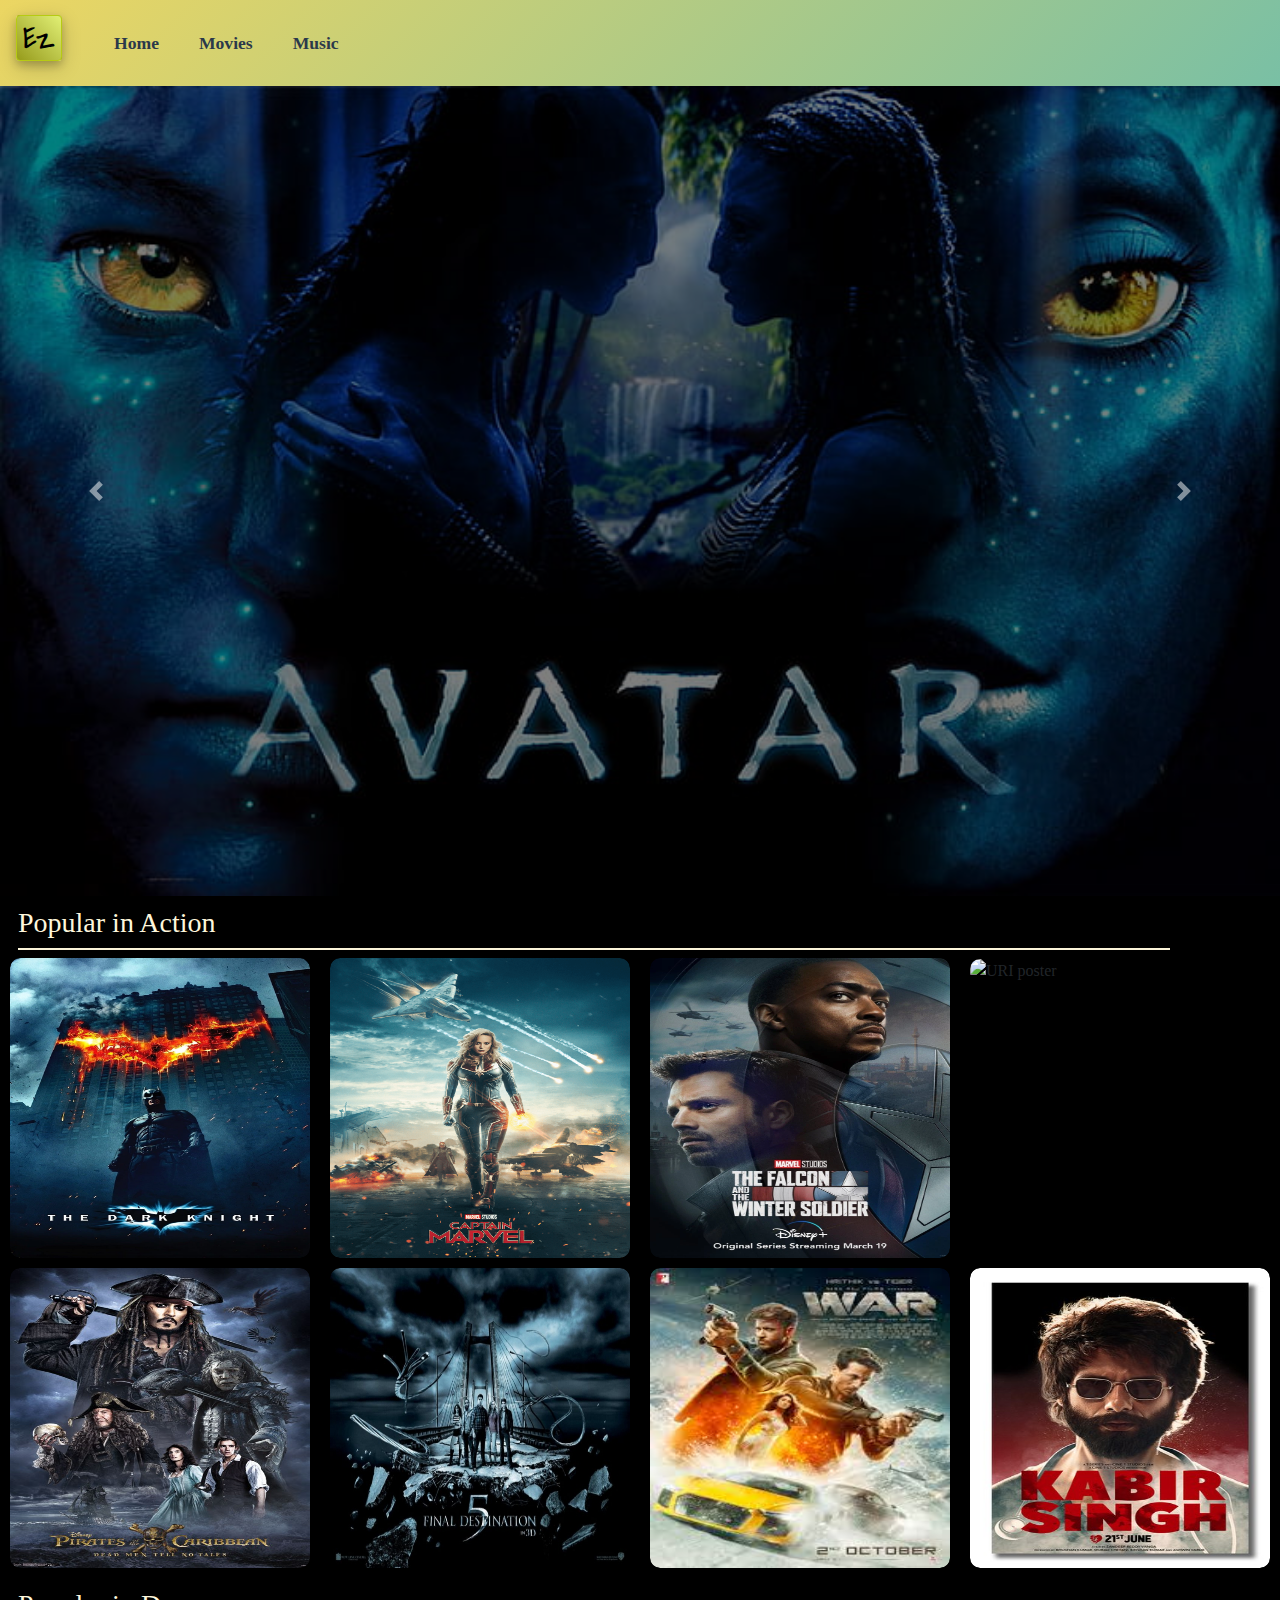
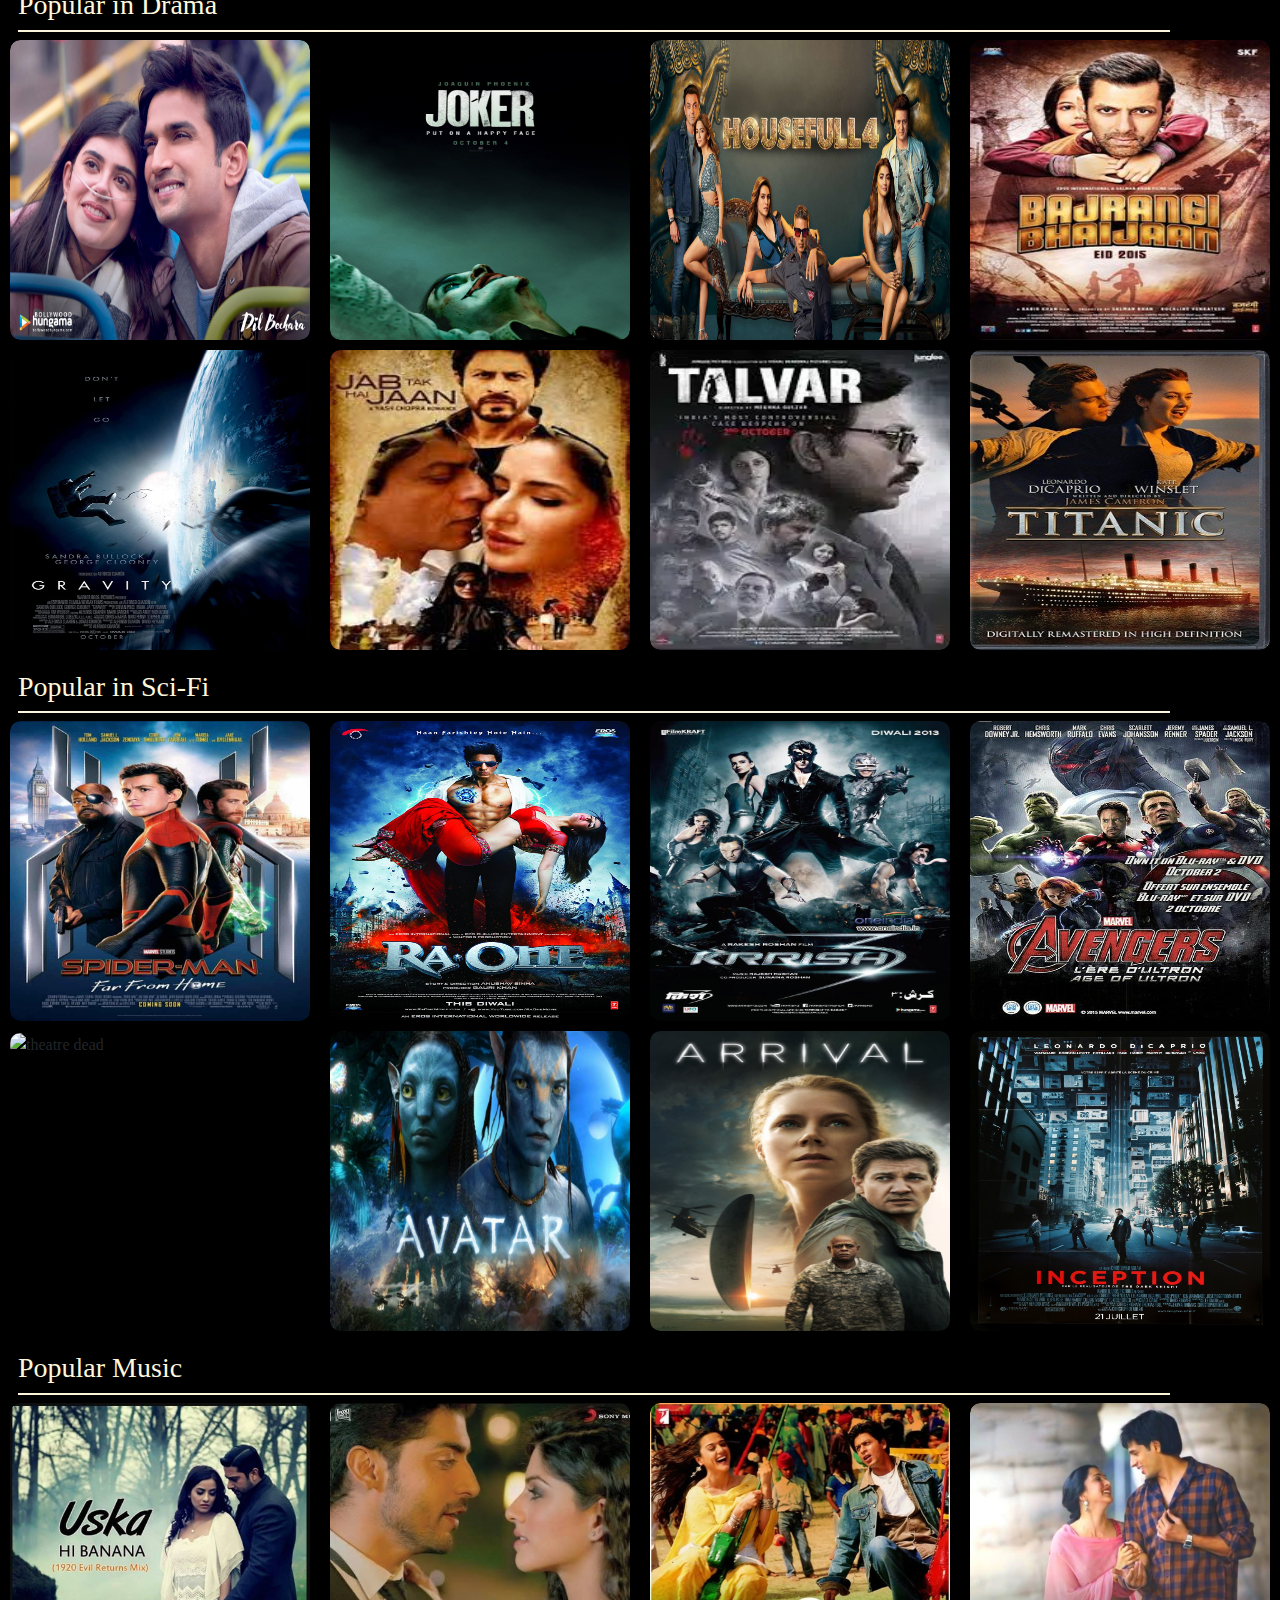
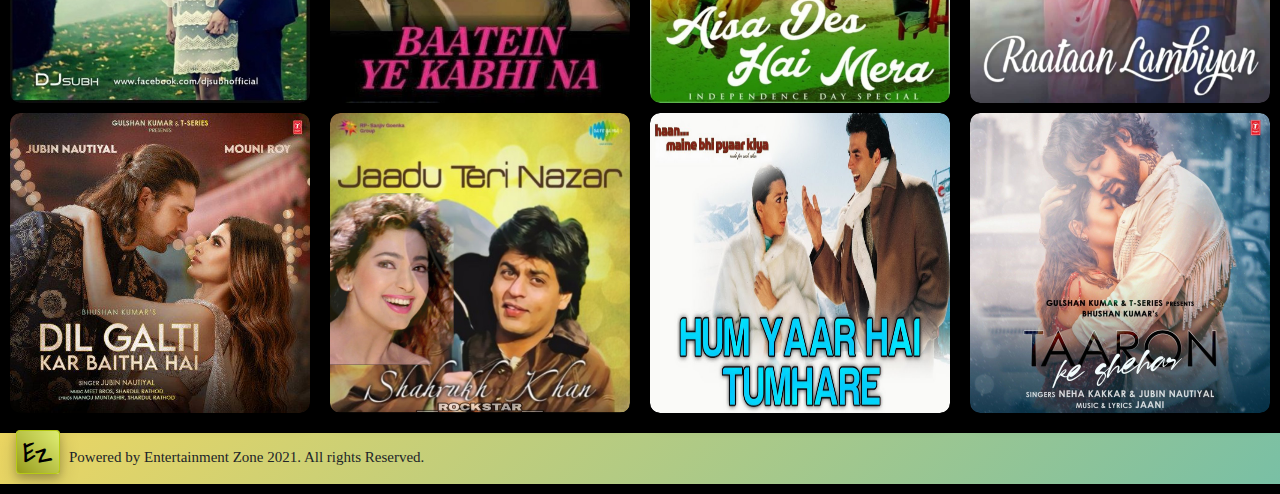
==== index.html @ 9bf0bef1 "movie-music-commit" ====
<!DOCTYPE html>
<html lang="en" dir="ltr">

<head>
  <meta charset="utf-8">
  <meta name="viewport" content="width=device-width, initial-scale=1.0">
  <meta http-equiv="Cache-control" content="public">
  <link rel="stylesheet" href="https://maxcdn.bootstrapcdn.com/bootstrap/4.0.0/css/bootstrap.min.css" integrity="sha384-Gn5384xqQ1aoWXA+058RXPxPg6fy4IWvTNh0E263XmFcJlSAwiGgFAW/dAiS6JXm" crossorigin="anonymous">
  <link rel="preconnect" href="https://fonts.googleapis.com">
  <link rel="preconnect" href="https://fonts.gstatic.com" crossorigin>
  <link href="https://fonts.googleapis.com/css2?family=Shadows+Into+Light&display=swap" rel="stylesheet">
  <link rel="stylesheet" href="css/index.css">

  <title>Entertainment Zone</title>
</head>

<body>
  <nav>
    <a href="index.html" class="logo"><span>Ez</span></a>
    <div class="navbar">
      <ul>
        <li><a href="index.html">Home</a></li>
        <li><a href="movie.html">Movies</a></li>
        <li><a href="music.html">Music</a></li>
      </ul>
    </div>
  </nav>

  <div class="top-section">
    <div id="carouselExampleControls" class="carousel slide" data-ride="carousel">
      <div class="carousel-inner">
        <div class="carousel-item active image">
          <img class="d-block w-100" src="images/avatar_poster.jpg" alt="Avatar Poster">
        </div>
        <div class="carousel-item image">
          <img class="d-block w-100" src="images/pirates_poster.jpg" alt="Pirates of the Caribbean">
        </div>
        <div class="carousel-item image">
          <img class="d-block w-100" src="images/taaron_poster.jpg" alt="taaron Ka Sheher">
        </div>
        <div class="carousel-item image">
          <img class="d-block w-100" src="images/jthj.jpg" alt="Jab Tak Hai Jaan">
        </div>
      </div>
      <a class="carousel-control-prev" href="#carouselExampleControls" role="button" data-slide="prev">
        <span class="carousel-control-prev-icon" aria-hidden="true"></span>
        <span class="sr-only">Previous</span>
      </a>
      <a class="carousel-control-next" href="#carouselExampleControls" role="button" data-slide="next">
        <span class="carousel-control-next-icon" aria-hidden="true"></span>
        <span class="sr-only">Next</span>
      </a>
    </div>

  </div>


  <section class="Movies-music-section">
    <div class="action-section">
      <h3>Popular in Action</h3>
      <div class="action">
        <div class="size"><img src="images/movies/bat-man.jpg" alt="Batman">
        </div>

        <div class="size"><img src="images/movies/captain-marvel.png" alt="captain marvel">
        </div>

        <div class="size"><img src="images/series/the-falcon.webp" alt="the falcon">
        </div>

        <div class="size"><img src="images/movies/uri.jpg" alt="URI poster">
        </div>

        <div class="size"><img src="images/movies/Pirates-of-the-Caribbean.jpg" alt="Pirates-of-the-Caribbean">
        </div>

        <div class="size"><img src="images/movies/Final_Destination_5.jpg" alt="Final_Destination_5">
        </div>

        <div class="size"><img src="images/movies/war.jpg" alt="War poster">
        </div>
        <div class="size"><img src="images/movies/kabir.jpg" alt="Kabir Singh">
        </div>
      </div>

    </div>

    <div class="drama-section">
      <h3>Popular in Drama</h3>
      <div class="drama">
        <div class="size"><img src="images/movies/Dil-Bechara.jpg" alt="dil bechara">
        </div>

        <div class="size"><img src="images/movies/JokerPoster.jpg" alt="joker">
        </div>

        <div class="size"><img src="images/movies/housefull.jpg" alt="Housefull 4 poster">
        </div>

        <div class="size"><img src="images/movies/bajrangi.jpg" alt="Bajrangi bhaijaan poster">
        </div>

        <div class="size allMovie"><img src="images/movies/gravity.jpg" alt="Gravity">
        </div>

        <div class="size"><img src="images/movies/jthj.jpg" alt="Jab tak hain jaan poster">
        </div>

        <div class="size"><img src="images/movies/talvaar.webp" alt="Talvaar poster">
        </div>

        <div class="size"><img src="images/movies/titanic.jpg" alt="Titanic poster">
        </div>
      </div>
    </div>


    <div class="science-section">
      <h3>Popular in Sci-Fi</h3>
      <div class="sci-fi">
        <div class="size"><img src="images/movies/spiderman.jpg" alt="Spiderman Poster">
        </div>

        <div class="size"><img src="images/movies/raone.jpg" alt="Ra-one Poster">
        </div>

        <div class="size"><img src="images/movies/krrish.jpg" alt="krrish 3 poster">
        </div>

        <div class="size"><img src="images/movies/ageofultron.jpg" alt="age of ultron poster">
        </div>

        <div class="size allMovie"><img src="images/movies/black.jpg" alt="theatre dead">
        </div>

        <div class="size"><img src="images/movies/avatar.jpg" alt="avatar Poster">
        </div>

        <div class="size"><img src="images/movies/arrival.jpg" alt="Arrival Poster">
        </div>

        <div class="size"><img src="images/movies/inception.jpg" alt="inception Poster">
        </div>


      </div>
    </div>

    <div class="music-section" id="arijitSingh">
      <h3>Popular Music</h3>
      <div class="songs">
        <div class="size">
          <img src="images/music/uskaHiBana.jpg" alt="uska hi bana song Poster">
        </div>

        <div class="size">
          <img src="images/music/baatein.jpg" alt="baatein_yeh_kabhi_na song Poster">
        </div>

        <div class="size">
          <img src="images/music/aisaDesh.webp" alt="Aisa Des Hai Mera song Poster">
        </div>

        <div class="size">
          <img src="images/music/Raatan-Lambiyan.jpg" alt="Raatan Lambiyan song Poster">
        </div>

        <div class="size">
          <img src="images/music/DilGalti.jpg" alt="dil galti kar betha song Poster">
        </div>

        <div class="size">
          <img src="images/music/jaduTeriNazar.jpg" alt="Jadu Teri Nazar song Poster">
        </div>

        <div class="size">
          <img src="images/music/humYaar.jpg" alt="Hum Yaar Hai song Poster">
        </div>

        <div class="size">
          <img src="images/music/taaronKaSheher.jpg" alt="Taaron Ke Shehar song Poster">
        </div>


      </div>
    </div>
  </section>


  <footer>
    <a href="index.html" class="logo"><span>Ez</span></a>
    <p>Powered by Entertainment Zone 2021. All rights Reserved.</p>
  </footer>
  <script src="https://cdnjs.cloudflare.com/ajax/libs/jquery/3.6.0/jquery.min.js" charset="utf-8"></script>
  <script src="https://maxcdn.bootstrapcdn.com/bootstrap/4.0.0/js/bootstrap.min.js" integrity="sha384-JZR6Spejh4U02d8jOt6vLEHfe/JQGiRRSQQxSfFWpi1MquVdAyjUar5+76PVCmYl" crossorigin="anonymous"></script>

</body>

</html>
---- css/index.css ----
* {
  margin: 0;
  padding: 0;
  box-sizing: border-box;
}

html {
  font-size: 100%;
}

body {
  font-family: 'Lobster', cursive;
  background: black;
}

/*///////////////////        navbar      //////////////////// */

nav {
  display: flex;
  justify-content: flex-start;
  background: linear-gradient(-45deg, #53B8BB, #ECD662, #53B8BB, #ECD662);
	background-size: 400% 400%;
	animation: gradient 15s ease infinite;
}

nav .logo {
  margin: 1.125rem 0 0 1rem;
  text-decoration: none;
  color: black;
}
nav a span {
  font-family: 'Shadows Into Light', cursive;
  font-weight: 900;
  padding: 0 .5rem 0 .375rem;
  border: .063rem solid #b7cb13;
  border-radius: .25rem;
  font-size: 1.725rem;
  background-image: linear-gradient(to right top, #969b1a, #a9b033, #bbc549, #ceda5f, #e1f074);
  box-shadow: 0 .25rem .5rem 0 rgba(0, 0, 0, 0.2), 0 .375rem 1.25rem 0 rgba(0, 0, 0, 0.19);

}

nav ul {
  list-style: none;
  display: flex;
  padding-left: .875rem;
  margin: .125rem;
}
nav ul li {
  padding: 1.25rem;

}

nav .navbar ul li a {
  font-size: 1.1rem;
  text-decoration: none;
  color: #2b394a;
  font-weight: 600;

}

nav ul li a:hover {
  border-bottom: .125rem solid;
}


/*///////////////////         carousel       //////////////////// */

.carousel-inner .carousel-item img {
  width: 100%;
  height: 90vh;
}

.carousel-item::after {
  content: "";
  display: block;
  position: absolute;
  top:0;
 bottom:0;
 left:0;
 right:0;
 background:rgba(0,0,0,0.5);

}

/*///////////////////        Movie-music section      //////////////////// */

.Movies-music-section .action, .drama, .sci-fi, .music-section .songs {
  display: flex;
  flex-wrap: wrap;
}

.Movies-music-section h3 {
  color: #FEF7DC;
  margin-left: 1.125rem;
  margin-top: .625rem;
  padding-bottom: .5rem;
  width: 90%;
  border-bottom: .125rem solid #FEF7DC;
}
.Movies-music-section .size {
  width: 18.75rem;
  border-radius: .625rem;
  height: 18.75rem;
  position: relative;
  margin-left: auto;
  margin-right: auto;
  margin-bottom: .625rem;
  box-shadow: 0 .25rem .5rem 0 rgba(0, 0, 0, 0.2), 0 .375rem 1.25rem 0 rgba(0, 0, 0, 0.19);
  overflow: hidden;
}

.Movies-music-section .size img {
  width: 100%;
  height: 100%;
  border-radius: .625rem;
  transition: all 0.5s;
}

.Movies-music-section .size  img:hover {
  transform: scaley(1.5);
  cursor: pointer;
}


/*///////////////////        footer      //////////////////// */

footer {
  margin-top: .625rem;
  margin-bottom: .625rem;
  width: 100%;
  height: 100%;
  background: linear-gradient(-45deg, #53B8BB, #ECD662, #53B8BB, #ECD662);
	background-size: 400% 400%;
	animation: gradient 15s ease infinite;
}

@keyframes gradient {
	0% {
		background-position: 0% 50%;
	}
	50% {
		background-position: 100% 50%;
	}
	100% {
		background-position: 0% 50%;
	}
}
footer .logo {
  margin: 1.125rem 0 0 1rem;
  color: black;
  text-decoration: none;


}
footer a span {
  font-family: 'Shadows Into Light', cursive;
  font-weight: 900;
  padding: 0 .5rem 0 .375rem;
  border: .063rem solid #b7cb13;
  border-radius: .25rem;
  font-size: 1.625rem;
  background-image: linear-gradient(to right top, #969b1a, #a9b033, #bbc549, #ceda5f, #e1f074);
  box-shadow: 0 .25rem .5rem 0 rgba(0, 0, 0, 0.2), 0 .375rem 1.25rem 0 rgba(0, 0, 0, 0.19);
}

footer p {
  display: inline-block;
  margin-left: .313rem;
  font-size: .938rem;
}


/*///////////////////        media queries      //////////////////// */


/* 64em = 1024px and 80em = 1280px */
@media (max-width: 80em) and (orientation : portrait) {
  .carousel-inner .carousel-item img {
    height: 50vh;
  }
}

/* 64em = 1024px and 80em = 1280px */
@media (max-width: 64em) and (orientation : landscape) {
  .carousel-inner .carousel-item img {
    height: 86vh;
  }

}

/* 998px = 62.375em */
@media (max-width: 62.375em) {
  html {
    font-size: 90%;
  }
  .Movies-section .action, .drama, .sci-fi, .music-section .songs {
    gap: 1.3rem;
  }
  nav .navbar ul li a {
    font-size: 1.5rem;
    color: #2B2B2B;
  }
  footer p {
    font-weight: 600;
  }

}

/* 768px = 48em */
@media (max-width: 48em) and (orientation: portrait){
  html {
    font-size: 75%;
  }

  .Movies-section .action, .drama, .sci-fi, .music-section .songs {
    gap: 1rem;
  }
  nav .navbar ul li a {
    font-size: 1.5rem;
    color: #2B2B2B;
  }
  .carousel-inner .carousel-item img {
    height: 50vh;
  }
  footer p {
    font-size: 1.3rem;
    font-weight: 600;
  }

}

/* 768px = 48em */
@media (max-width: 48em) and (orientation: landscape){
  .carousel-inner .carousel-item img {
    height: 82vh;
}
}

/* 33.875em = 542px */
@media (max-width: 33.875em) {
  footer p {
    font-size: .6rem;
    font-weight: 600;
  }
}

/* 28.25em = 452px */
@media (max-width: 28.25em) {
  footer p {
    font-size: .7rem;
    font-weight: 600;
  }
}

/* 316px = 19.75em and 24.938em = 399px */
@media (min-width: 19.75em) and (max-width: 24.938em) {
  html {
    font-size: 60%;
  }
  .carousel-inner .carousel-item img {
    width: 100%;
    height: 40vh;
  }
  footer p {
    font-size: .9rem;
    font-weight: 600;
  }
}
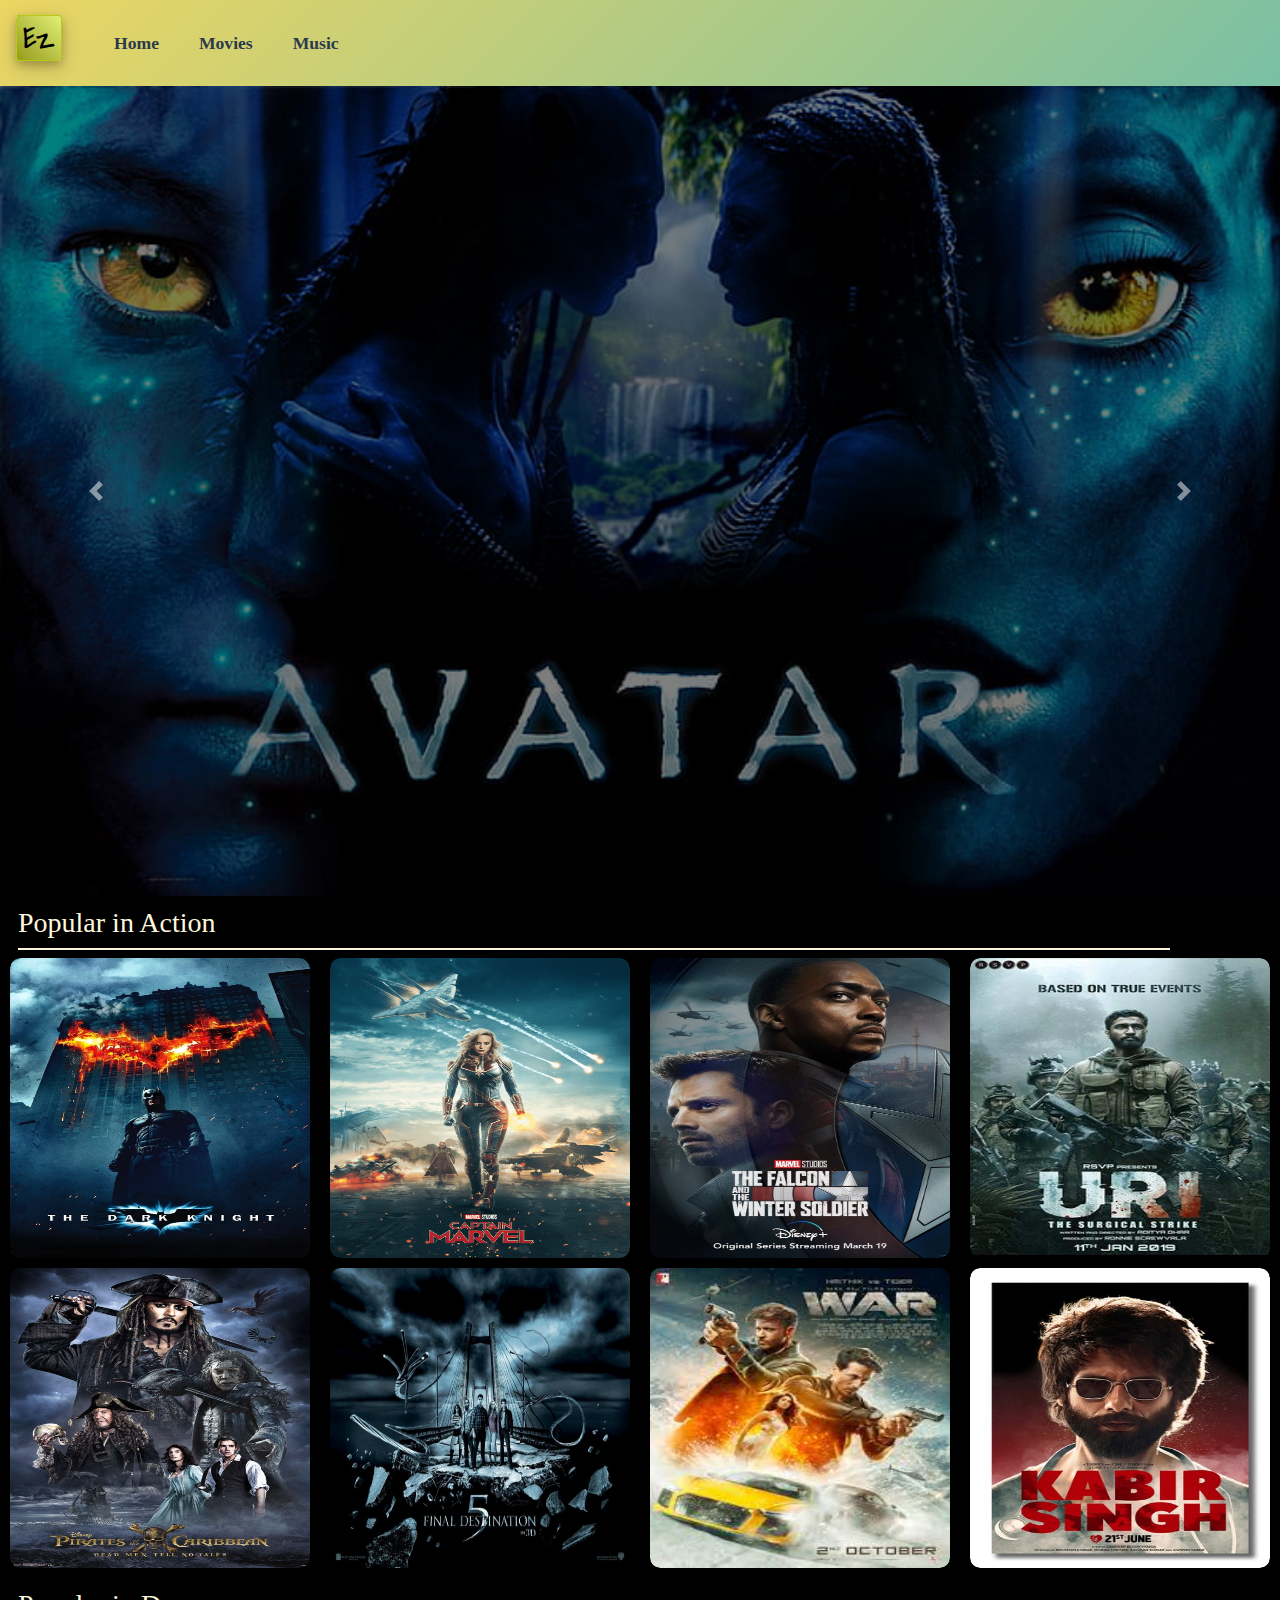
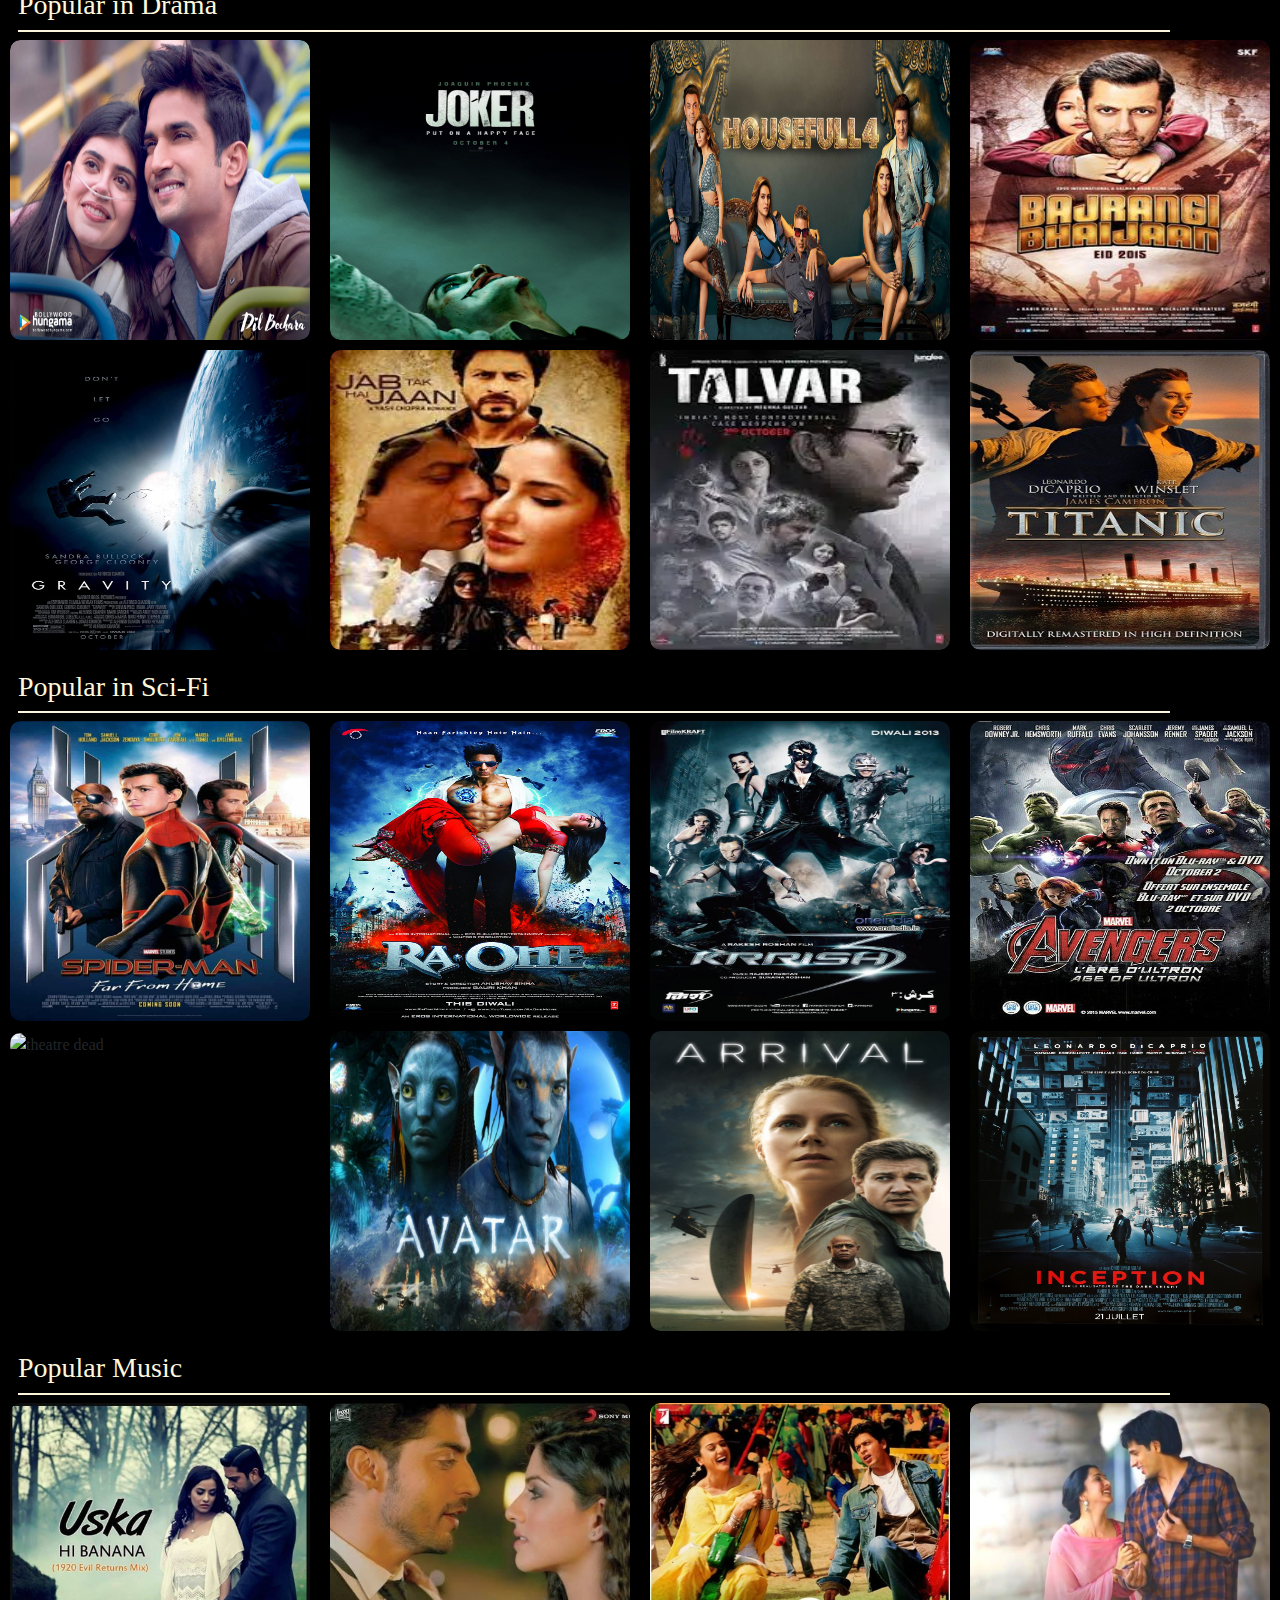
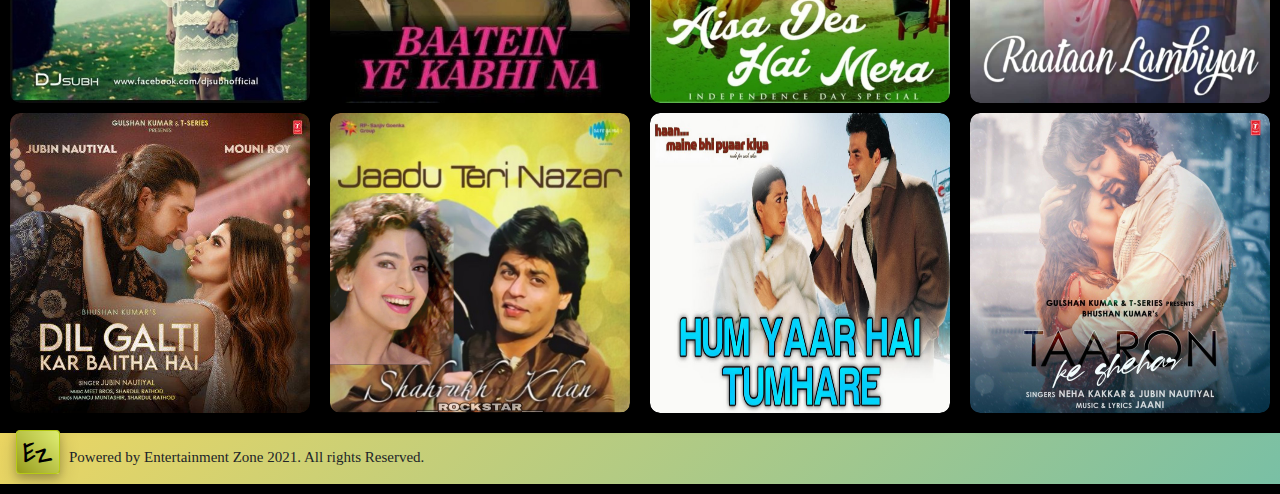
==== commit 2f74d3da: "Update index.html" ====
--- a/index.html
+++ b/index.html
@@ -68,7 +68,7 @@
         <div class="size"><img src="images/series/the-falcon.webp" alt="the falcon">
         </div>
 
-        <div class="size"><img src="images/movies/uri.jpg" alt="URI poster">
+        <div class="size"><img src="images/movies/URI.jpg" alt="URI poster">
         </div>
 
         <div class="size"><img src="images/movies/Pirates-of-the-Caribbean.jpg" alt="Pirates-of-the-Caribbean">
